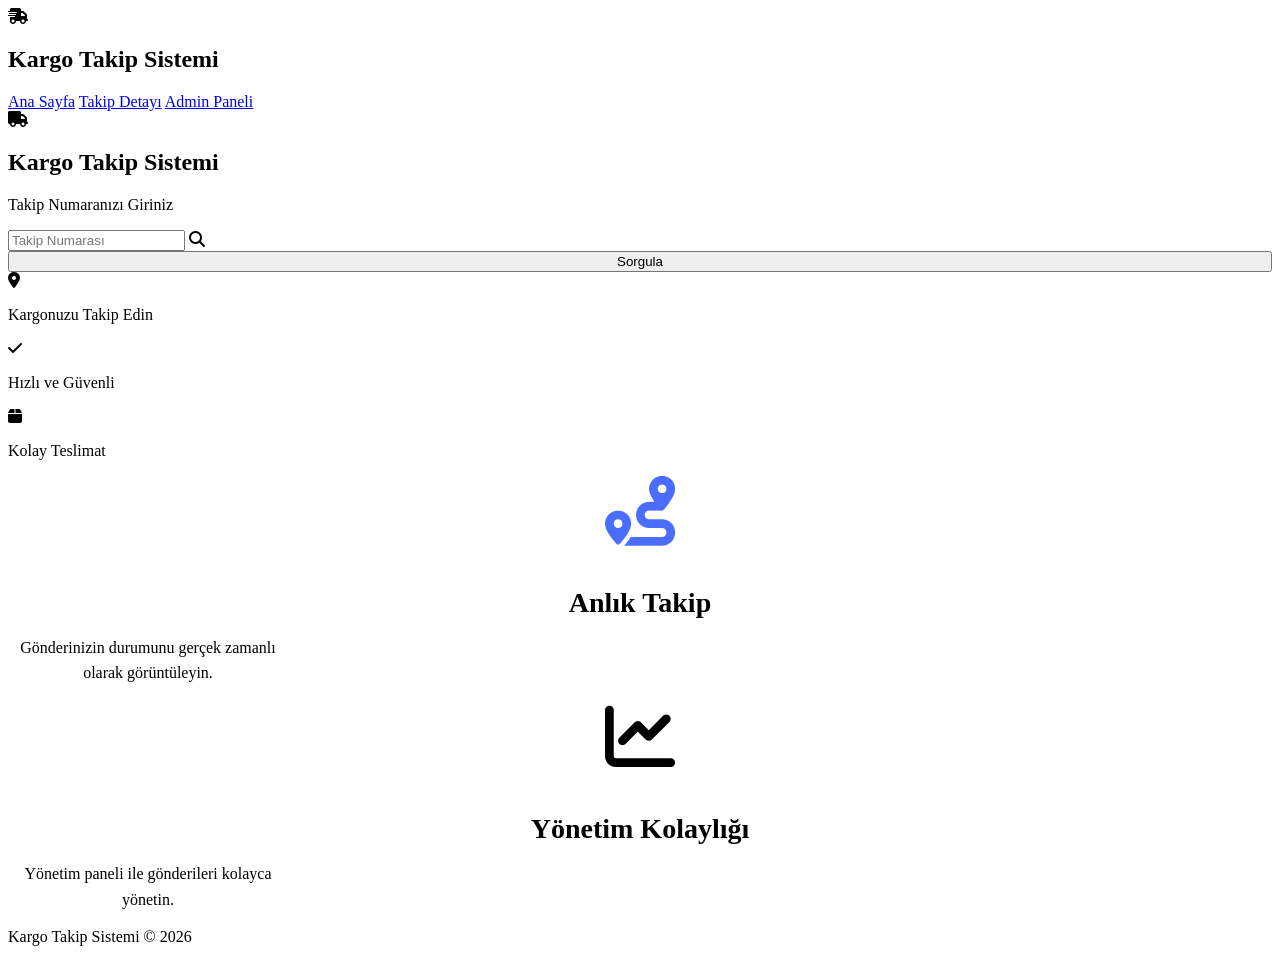
==== index.html @ 0687dfc6 "Add files via upload" ====
<!DOCTYPE html>
<html lang="tr">
<head>
  <meta charset="UTF-8" />
  <meta name="viewport" content="width=device-width, initial-scale=1.0" />
  <title>Kargo Takip Sistemi</title>
  <link rel="preconnect" href="https://fonts.googleapis.com">
  <link rel="preconnect" href="https://fonts.gstatic.com" crossorigin>
  <link href="https://fonts.googleapis.com/css2?family=Poppins:wght@300;400;500;600;700&display=swap" rel="stylesheet">

  <link rel="stylesheet" href="https://cdnjs.cloudflare.com/ajax/libs/font-awesome/6.5.0/css/all.min.css">
  <link rel="stylesheet" href="style.css" />
</head>
<body>
  <div class="page-wrapper">
    <div class="container">

      <header class="main-header glass-card">
        <div class="logo">
          <i class="fa-solid fa-truck-fast"></i>
          <h2>Kargo Takip Sistemi</h2>
        </div>
        <nav class="nav-links">
          <a href="index.html" class="active">Ana Sayfa</a>
          <a href="takip-detay.html">Takip Detayı</a>
          <a href="admin.html">Admin Paneli</a>
        </nav>
      </header>
      <section class="hero-grid">

        <div class="glass-card track-card">

          <div class="track-top">
            <div class="truck-icon">
              <i class="fa-solid fa-truck"></i>
            </div>
            <h1>Kargo Takip Sistemi</h1>
          </div>

          <div class="line"></div>

          <p class="track-subtitle">Takip Numaranızı Giriniz</p>

          <form action="takip-detay.html" method="GET">

            <div class="form-group">
              <div class="search-box">
                <input type="text" name="kargoNo" placeholder="Takip Numarası" required />
                <i class="fa-solid fa-magnifying-glass"></i>
              </div>
            </div>

            <button type="submit" class="btn btn-primary" style="width:100%;">
              Sorgula
            </button>

          </form>

          <div class="features">

            <div class="feature-item">
              <div class="feature-icon">
                <i class="fa-solid fa-location-dot"></i>
              </div>
              <p>Kargonuzu Takip Edin</p>
            </div>

            <div class="feature-item">
              <div class="feature-icon">
                <i class="fa-solid fa-check"></i>
              </div>
              <p>Hızlı ve Güvenli</p>
            </div>

            <div class="feature-item">
              <div class="feature-icon">
                <i class="fa-solid fa-box"></i>
              </div>
              <p>Kolay Teslimat</p>
            </div>
          </div>
        </div>

        <div class="glass-card track-card" style="justify-content:center; align-items:center;">
          <div style="text-align:center;">
            <i class="fa-solid fa-route" style="font-size:70px; color:#4b6dff; margin-bottom:18px;"></i>
            <h2 style="font-size:28px; margin-bottom:12px;">Anlık Takip</h2>
            <p style="color:var(--text-soft); max-width:280px; line-height:1.6;">
              Gönderinizin durumunu gerçek zamanlı olarak görüntüleyin.
            </p>
          </div>
        </div>

        <div class="glass-card track-card" style="justify-content:center; align-items:center;">
          <div style="text-align:center;">
            <i class="fa-solid fa-chart-line" style="font-size:70px; color:var(--orange); margin-bottom:18px;"></i>
            <h2 style="font-size:28px; margin-bottom:12px;">Yönetim Kolaylığı</h2>
            <p style="color:var(--text-soft); max-width:280px; line-height:1.6;">
              Yönetim paneli ile gönderileri kolayca yönetin.
            </p>
          </div>
        </div>
      </section>

      <footer class="footer">
        Kargo Takip Sistemi © 2026
      </footer>

    </div>
  </div>
</body>
</html>
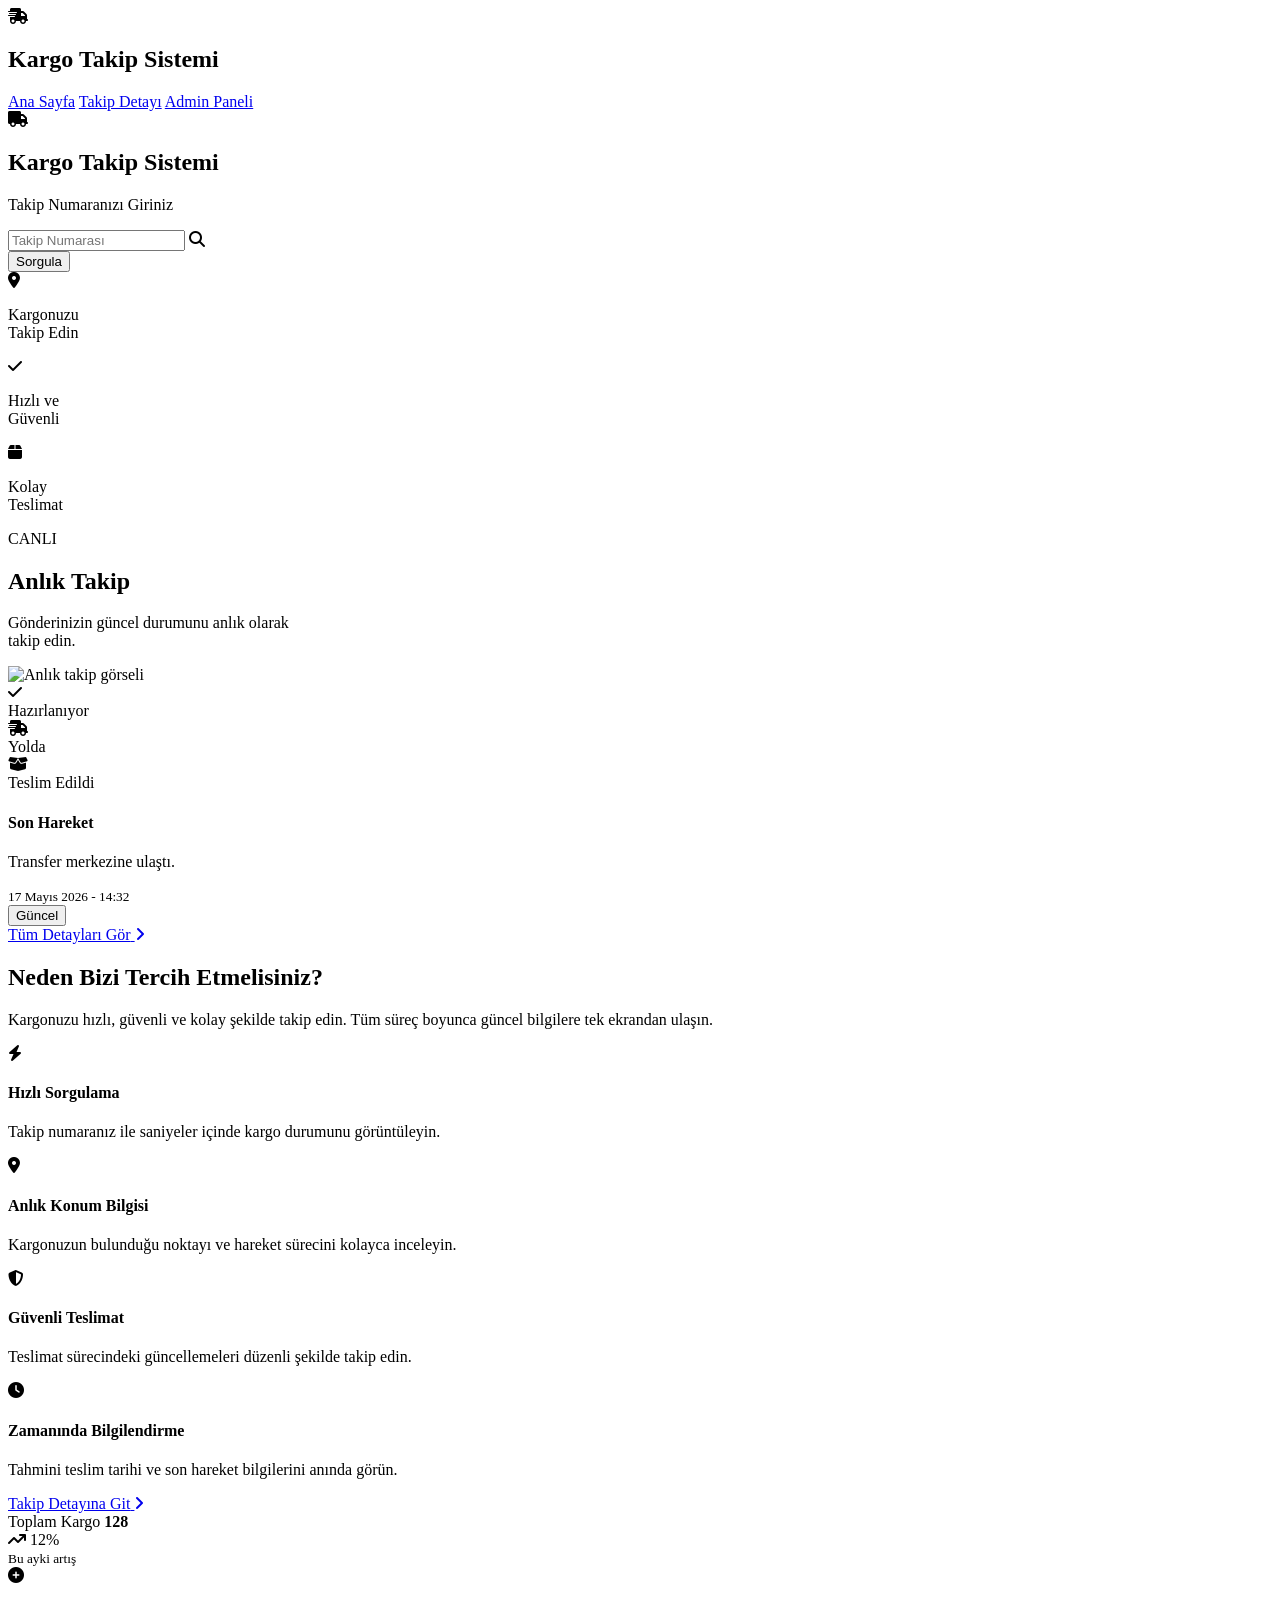
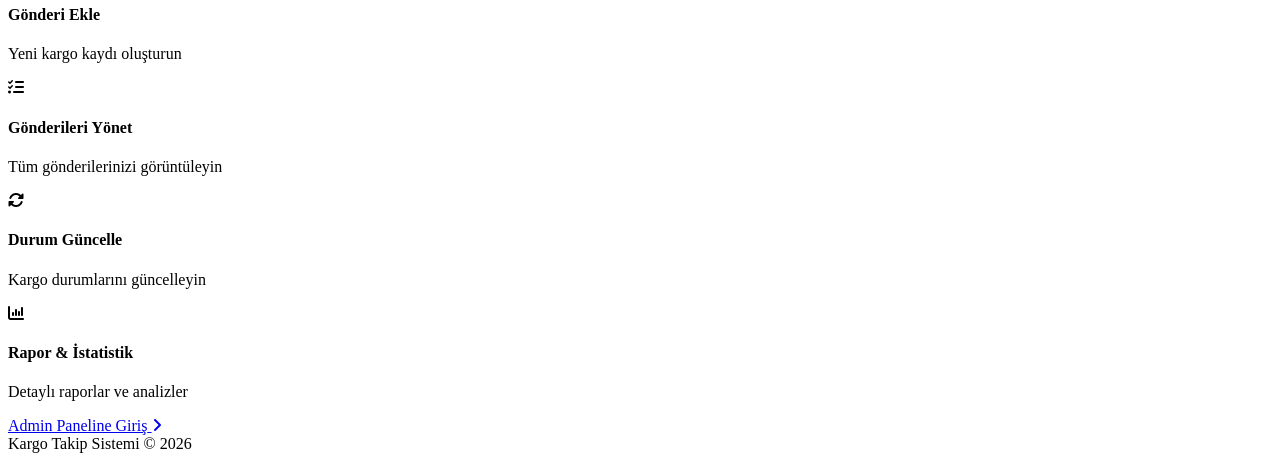
==== commit 12f8d350: "Rename templates/index.html to index.html" ====
--- a/index.html
+++ b/index.html
@@ -4,109 +4,610 @@
   <meta charset="UTF-8" />
   <meta name="viewport" content="width=device-width, initial-scale=1.0" />
   <title>Kargo Takip Sistemi</title>
+
   <link rel="preconnect" href="https://fonts.googleapis.com">
   <link rel="preconnect" href="https://fonts.gstatic.com" crossorigin>
-  <link href="https://fonts.googleapis.com/css2?family=Poppins:wght@300;400;500;600;700&display=swap" rel="stylesheet">
-
+  <link href="https://fonts.googleapis.com/css2?family=Poppins:wght@300;400;500;600;700;800&display=swap" rel="stylesheet">
   <link rel="stylesheet" href="https://cdnjs.cloudflare.com/ajax/libs/font-awesome/6.5.0/css/all.min.css">
   <link rel="stylesheet" href="style.css" />
+
+  <style>
+    .loading-overlay {
+      position: fixed;
+      inset: 0;
+      background: rgba(2, 10, 28, 0.82);
+      backdrop-filter: blur(8px);
+      -webkit-backdrop-filter: blur(8px);
+      display: flex;
+      align-items: center;
+      justify-content: center;
+      opacity: 0;
+      visibility: hidden;
+      pointer-events: none;
+      transition: 0.35s ease;
+      z-index: 9999;
+      padding: 24px;
+    }
+
+    .loading-overlay.show {
+      opacity: 1;
+      visibility: visible;
+      pointer-events: auto;
+    }
+
+    .loading-card {
+      width: 100%;
+      max-width: 760px;
+      padding: 34px 28px 30px;
+      border-radius: 28px;
+      background: linear-gradient(180deg, rgba(7, 24, 61, 0.98), rgba(4, 18, 46, 0.98));
+      border: 1px solid rgba(92, 136, 219, 0.22);
+      box-shadow: 0 24px 60px rgba(0, 0, 0, 0.45);
+      text-align: center;
+      overflow: hidden;
+      position: relative;
+    }
+
+    .loading-card::before {
+      content: "";
+      position: absolute;
+      inset: 0;
+      background:
+        radial-gradient(circle at top right, rgba(58, 114, 255, 0.10), transparent 26%),
+        radial-gradient(circle at bottom left, rgba(0, 149, 255, 0.08), transparent 28%);
+      pointer-events: none;
+    }
+
+    .loading-badge {
+      display: inline-flex;
+      align-items: center;
+      gap: 8px;
+      background: rgba(22, 189, 98, 0.14);
+      color: #52f294;
+      border: 1px solid rgba(63, 224, 127, 0.22);
+      border-radius: 999px;
+      padding: 8px 14px;
+      font-size: 13px;
+      font-weight: 700;
+      margin-bottom: 18px;
+      position: relative;
+      z-index: 2;
+    }
+
+    .loading-badge .dot {
+      width: 10px;
+      height: 10px;
+      border-radius: 50%;
+      background: #28d96f;
+      box-shadow: 0 0 12px rgba(40, 217, 111, 0.9);
+      animation: blinkDot 1.2s infinite;
+    }
+
+    @keyframes blinkDot {
+      0%, 100% { opacity: 1; transform: scale(1); }
+      50% { opacity: 0.45; transform: scale(0.9); }
+    }
+
+    .loading-card h3 {
+      font-size: 30px;
+      color: #ffffff;
+      margin-bottom: 12px;
+      position: relative;
+      z-index: 2;
+    }
+
+    .loading-card p {
+      color: #c7d7fb;
+      font-size: 16px;
+      line-height: 1.7;
+      position: relative;
+      z-index: 2;
+    }
+
+    .loading-number {
+      color: #7eb6ff;
+      font-weight: 700;
+    }
+
+    .loading-visual {
+      position: relative;
+      width: 100%;
+      height: 300px;
+      margin: 28px auto 22px;
+      border-radius: 24px;
+      overflow: hidden;
+      border: 1px solid rgba(89, 136, 219, 0.18);
+      background: #071a44;
+    }
+
+    .loading-visual img {
+      width: 100%;
+      height: 100%;
+      object-fit: cover;
+      display: block;
+      filter: brightness(0.92) saturate(1.05);
+    }
+
+    .loading-visual::after {
+      content: "";
+      position: absolute;
+      inset: 0;
+      background:
+        linear-gradient(90deg,
+          rgba(255,255,255,0) 0%,
+          rgba(120,180,255,0.10) 35%,
+          rgba(255,255,255,0.18) 50%,
+          rgba(120,180,255,0.10) 65%,
+          rgba(255,255,255,0) 100%);
+      transform: translateX(-100%);
+      animation: sweepLight 2.2s ease-in-out infinite;
+    }
+
+    @keyframes sweepLight {
+      0% {
+        transform: translateX(-100%);
+      }
+      100% {
+        transform: translateX(100%);
+      }
+    }
+
+    .loading-progress {
+      width: 100%;
+      max-width: 620px;
+      margin: 0 auto 18px;
+      position: relative;
+      z-index: 2;
+    }
+
+    .loading-progress-top {
+      display: flex;
+      justify-content: space-between;
+      align-items: center;
+      margin-bottom: 12px;
+      color: #dbe6ff;
+      font-size: 15px;
+      font-weight: 500;
+    }
+
+    .loading-progress-bar {
+      width: 100%;
+      height: 10px;
+      border-radius: 999px;
+      background: rgba(255, 255, 255, 0.10);
+      overflow: hidden;
+      position: relative;
+    }
+
+    .loading-progress-fill {
+      width: 0;
+      height: 100%;
+      border-radius: 999px;
+      background: linear-gradient(90deg, #59e39a, #2d8fff);
+      box-shadow: 0 0 18px rgba(45, 143, 255, 0.32);
+      animation: fillBar 2.5s ease forwards;
+    }
+
+    @keyframes fillBar {
+      0%   { width: 0%; }
+      20%  { width: 22%; }
+      45%  { width: 48%; }
+      70%  { width: 76%; }
+      100% { width: 100%; }
+    }
+
+    .loading-steps {
+      display: flex;
+      justify-content: space-between;
+      align-items: flex-start;
+      gap: 16px;
+      margin-top: 18px;
+    }
+
+    .loading-step {
+      flex: 1;
+      text-align: center;
+      color: #dbe6ff;
+    }
+
+    .loading-step-icon {
+      width: 58px;
+      height: 58px;
+      border-radius: 50%;
+      margin: 0 auto 10px;
+      display: flex;
+      align-items: center;
+      justify-content: center;
+      font-size: 22px;
+      background: rgba(6, 24, 57, 0.92);
+      border: 2px solid rgba(255, 255, 255, 0.14);
+      color: #9fb4df;
+    }
+
+    .loading-step.done .loading-step-icon {
+      color: #62ea9e;
+      border-color: rgba(75, 230, 145, 0.42);
+      box-shadow: 0 0 18px rgba(75, 230, 145, 0.12);
+    }
+
+    .loading-step.active .loading-step-icon {
+      color: #4ea2ff;
+      border-color: rgba(65, 150, 255, 0.42);
+      box-shadow: 0 0 18px rgba(65, 150, 255, 0.14);
+    }
+
+    .loading-step span {
+      font-size: 14px;
+      line-height: 1.4;
+      display: block;
+    }
+
+    .loading-note {
+      position: relative;
+      z-index: 2;
+      margin-top: 18px;
+      color: #9fb4df;
+      font-size: 14px;
+    }
+
+    body.loading-active {
+      overflow: hidden;
+    }
+
+    @media (max-width: 768px) {
+      .loading-card {
+        padding: 26px 18px 24px;
+      }
+
+      .loading-card h3 {
+        font-size: 24px;
+      }
+
+      .loading-visual {
+        height: 220px;
+      }
+
+      .loading-steps {
+        gap: 10px;
+      }
+
+      .loading-step-icon {
+        width: 50px;
+        height: 50px;
+        font-size: 20px;
+      }
+
+      .loading-step span {
+        font-size: 12px;
+      }
+    }
+  </style>
 </head>
 <body>
   <div class="page-wrapper">
     <div class="container">
 
-      <header class="main-header glass-card">
+      <header class="main-header">
         <div class="logo">
           <i class="fa-solid fa-truck-fast"></i>
           <h2>Kargo Takip Sistemi</h2>
         </div>
+
         <nav class="nav-links">
           <a href="index.html" class="active">Ana Sayfa</a>
           <a href="takip-detay.html">Takip Detayı</a>
-          <a href="admin.html">Admin Paneli</a>
+          <a href="admin-login.html">Admin Paneli</a>
         </nav>
       </header>
+
       <section class="hero-grid">
 
-        <div class="glass-card track-card">
-
-          <div class="track-top">
-            <div class="truck-icon">
+        <div class="panel-card left-panel">
+          <div class="left-top">
+            <div class="big-icon">
               <i class="fa-solid fa-truck"></i>
             </div>
+
             <h1>Kargo Takip Sistemi</h1>
-          </div>
-
-          <div class="line"></div>
-
-          <p class="track-subtitle">Takip Numaranızı Giriniz</p>
-
-          <form action="takip-detay.html" method="GET">
-
-            <div class="form-group">
+            <div class="divider"></div>
+            <p class="subtitle">Takip Numaranızı Giriniz</p>
+
+            <form id="trackForm" class="track-form">
               <div class="search-box">
-                <input type="text" name="kargoNo" placeholder="Takip Numarası" required />
+                <input type="text" id="kargoNoInput" name="kargoNo" placeholder="Takip Numarası" required />
                 <i class="fa-solid fa-magnifying-glass"></i>
               </div>
-            </div>
-
-            <button type="submit" class="btn btn-primary" style="width:100%;">
-              Sorgula
-            </button>
-
-          </form>
-
-          <div class="features">
-
+
+              <button type="submit" class="primary-btn">Sorgula</button>
+            </form>
+          </div>
+
+          <div class="feature-row">
             <div class="feature-item">
-              <div class="feature-icon">
+              <div class="feature-circle orange">
                 <i class="fa-solid fa-location-dot"></i>
               </div>
-              <p>Kargonuzu Takip Edin</p>
+              <p>Kargonuzu<br>Takip Edin</p>
             </div>
 
             <div class="feature-item">
-              <div class="feature-icon">
+              <div class="feature-circle green">
                 <i class="fa-solid fa-check"></i>
               </div>
-              <p>Hızlı ve Güvenli</p>
+              <p>Hızlı ve<br>Güvenli</p>
             </div>
 
             <div class="feature-item">
-              <div class="feature-icon">
+              <div class="feature-circle blue">
                 <i class="fa-solid fa-box"></i>
               </div>
-              <p>Kolay Teslimat</p>
+              <p>Kolay<br>Teslimat</p>
             </div>
           </div>
         </div>
 
-        <div class="glass-card track-card" style="justify-content:center; align-items:center;">
-          <div style="text-align:center;">
-            <i class="fa-solid fa-route" style="font-size:70px; color:#4b6dff; margin-bottom:18px;"></i>
-            <h2 style="font-size:28px; margin-bottom:12px;">Anlık Takip</h2>
-            <p style="color:var(--text-soft); max-width:280px; line-height:1.6;">
-              Gönderinizin durumunu gerçek zamanlı olarak görüntüleyin.
-            </p>
-          </div>
+        <div class="panel-card middle-panel">
+          <div class="live-badge">
+            <span class="dot"></span>
+            CANLI
+          </div>
+
+          <h2>Anlık Takip</h2>
+          <p class="middle-desc">
+            Gönderinizin güncel durumunu anlık olarak<br>
+            takip edin.
+          </p>
+
+          <div class="map-visual image-map-visual">
+            <img src="anlik-takip.jpeg" alt="Anlık takip görseli" class="track-visual-image">
+          </div>
+
+          <div class="status-steps">
+            <div class="step-item done">
+              <div class="step-icon">
+                <i class="fa-solid fa-check"></i>
+              </div>
+              <span>Hazırlanıyor</span>
+            </div>
+
+            <div class="step-line active"></div>
+
+            <div class="step-item active">
+              <div class="step-icon">
+                <i class="fa-solid fa-truck-fast"></i>
+              </div>
+              <span>Yolda</span>
+            </div>
+
+            <div class="step-line"></div>
+
+            <div class="step-item">
+              <div class="step-icon">
+                <i class="fa-solid fa-box-open"></i>
+              </div>
+              <span>Teslim Edildi</span>
+            </div>
+          </div>
+
+          <div class="last-move-card">
+            <div>
+              <h4>Son Hareket</h4>
+              <div class="move-line">
+                <span class="move-dot"></span>
+                <p>Transfer merkezine ulaştı.</p>
+              </div>
+              <small>17 Mayıs 2026 - 14:32</small>
+            </div>
+            <button class="mini-btn" type="button">Güncel</button>
+          </div>
+
+          <a href="takip-detay.html" class="detail-btn">
+            <span>Tüm Detayları Gör</span>
+            <i class="fa-solid fa-angle-right"></i>
+          </a>
         </div>
 
-        <div class="glass-card track-card" style="justify-content:center; align-items:center;">
-          <div style="text-align:center;">
-            <i class="fa-solid fa-chart-line" style="font-size:70px; color:var(--orange); margin-bottom:18px;"></i>
-            <h2 style="font-size:28px; margin-bottom:12px;">Yönetim Kolaylığı</h2>
-            <p style="color:var(--text-soft); max-width:280px; line-height:1.6;">
-              Yönetim paneli ile gönderileri kolayca yönetin.
-            </p>
-          </div>
+       <div class="panel-card right-panel">
+  <h2>Neden Bizi Tercih Etmelisiniz?</h2>
+  <p class="right-desc">
+    Kargonuzu hızlı, güvenli ve kolay şekilde takip edin.
+    Tüm süreç boyunca güncel bilgilere tek ekrandan ulaşın.
+  </p>
+
+  <div class="service-list">
+    <div class="service-item">
+      <div class="service-icon orange">
+        <i class="fa-solid fa-bolt"></i>
+      </div>
+      <div>
+        <h4>Hızlı Sorgulama</h4>
+        <p>Takip numaranız ile saniyeler içinde kargo durumunu görüntüleyin.</p>
+      </div>
+    </div>
+
+    <div class="service-item">
+      <div class="service-icon blue">
+        <i class="fa-solid fa-location-dot"></i>
+      </div>
+      <div>
+        <h4>Anlık Konum Bilgisi</h4>
+        <p>Kargonuzun bulunduğu noktayı ve hareket sürecini kolayca inceleyin.</p>
+      </div>
+    </div>
+
+    <div class="service-item">
+      <div class="service-icon green">
+        <i class="fa-solid fa-shield-halved"></i>
+      </div>
+      <div>
+        <h4>Güvenli Teslimat</h4>
+        <p>Teslimat sürecindeki güncellemeleri düzenli şekilde takip edin.</p>
+      </div>
+    </div>
+
+    <div class="service-item">
+      <div class="service-icon purple">
+        <i class="fa-solid fa-clock"></i>
+      </div>
+      <div>
+        <h4>Zamanında Bilgilendirme</h4>
+        <p>Tahmini teslim tarihi ve son hareket bilgilerini anında görün.</p>
+      </div>
+    </div>
+  </div>
+
+  <a href="takip-detay.html" class="admin-btn">
+    <span>Takip Detayına Git</span>
+    <i class="fa-solid fa-angle-right"></i>
+  </a>
+</div>
+            <div class="stats-box">
+              <span>Toplam Kargo</span>
+              <strong>128</strong>
+              <div class="increase">
+                <i class="fa-solid fa-arrow-trend-up"></i>
+                12%
+              </div>
+              <small>Bu ayki artış</small>
+            </div>
+          </div>
+
+          <div class="admin-list">
+            <div class="admin-item">
+              <div class="admin-icon blue">
+                <i class="fa-solid fa-circle-plus"></i>
+              </div>
+              <div>
+                <h4>Gönderi Ekle</h4>
+                <p>Yeni kargo kaydı oluşturun</p>
+              </div>
+            </div>
+
+            <div class="admin-item">
+              <div class="admin-icon purple">
+                <i class="fa-solid fa-list-check"></i>
+              </div>
+              <div>
+                <h4>Gönderileri Yönet</h4>
+                <p>Tüm gönderilerinizi görüntüleyin</p>
+              </div>
+            </div>
+
+            <div class="admin-item">
+              <div class="admin-icon green">
+                <i class="fa-solid fa-rotate"></i>
+              </div>
+              <div>
+                <h4>Durum Güncelle</h4>
+                <p>Kargo durumlarını güncelleyin</p>
+              </div>
+            </div>
+
+            <div class="admin-item">
+              <div class="admin-icon orange">
+                <i class="fa-solid fa-chart-column"></i>
+              </div>
+              <div>
+                <h4>Rapor & İstatistik</h4>
+                <p>Detaylı raporlar ve analizler</p>
+              </div>
+            </div>
+          </div>
+
+          <a href="admin-login.html" class="admin-btn">
+            <span>Admin Paneline Giriş</span>
+            <i class="fa-solid fa-angle-right"></i>
+          </a>
         </div>
       </section>
 
       <footer class="footer">
         Kargo Takip Sistemi © 2026
       </footer>
-
     </div>
   </div>
+
+  <div class="loading-overlay" id="loadingOverlay">
+    <div class="loading-card">
+      <div class="loading-badge">
+        <span class="dot"></span>
+        CANLI SORGULAMA
+      </div>
+
+      <h3>Kargonuz Sorgulanıyor</h3>
+      <p>
+        Takip numarası:
+        <span class="loading-number" id="loadingTrackingNo">-</span>
+      </p>
+
+      <div class="loading-visual">
+        <img src="anlik-takip.jpeg" alt="Kargo takip yükleniyor görseli">
+      </div>
+
+      <div class="loading-progress">
+        <div class="loading-progress-top">
+          <span>Sorgu İşleniyor</span>
+          <span>%100</span>
+        </div>
+
+        <div class="loading-progress-bar">
+          <div class="loading-progress-fill"></div>
+        </div>
+
+        <div class="loading-steps">
+          <div class="loading-step done">
+            <div class="loading-step-icon">
+              <i class="fa-solid fa-box"></i>
+            </div>
+            <span>Hazırlanıyor</span>
+          </div>
+
+          <div class="loading-step active">
+            <div class="loading-step-icon">
+              <i class="fa-solid fa-truck-fast"></i>
+            </div>
+            <span>Yolda</span>
+          </div>
+
+          <div class="loading-step">
+            <div class="loading-step-icon">
+              <i class="fa-solid fa-box-open"></i>
+            </div>
+            <span>Teslim Ediliyor</span>
+          </div>
+        </div>
+      </div>
+
+      <div class="loading-note">
+        Lütfen bekleyin, takip detay sayfasına yönlendiriliyorsunuz...
+      </div>
+    </div>
+  </div>
+
+  <script>
+    const trackForm = document.getElementById("trackForm");
+    const kargoNoInput = document.getElementById("kargoNoInput");
+    const loadingOverlay = document.getElementById("loadingOverlay");
+    const loadingTrackingNo = document.getElementById("loadingTrackingNo");
+
+    trackForm.addEventListener("submit", function (e) {
+      e.preventDefault();
+
+      const kargoNo = kargoNoInput.value.trim();
+
+      if (!kargoNo) {
+        alert("Lütfen takip numarası girin.");
+        return;
+      }
+
+      loadingTrackingNo.textContent = kargoNo;
+      loadingOverlay.classList.add("show");
+      document.body.classList.add("loading-active");
+
+      setTimeout(function () {
+        window.location.href = "takip-detay.html?kargoNo=" + encodeURIComponent(kargoNo);
+      }, 2500);
+    });
+  </script>
 </body>
 </html>
